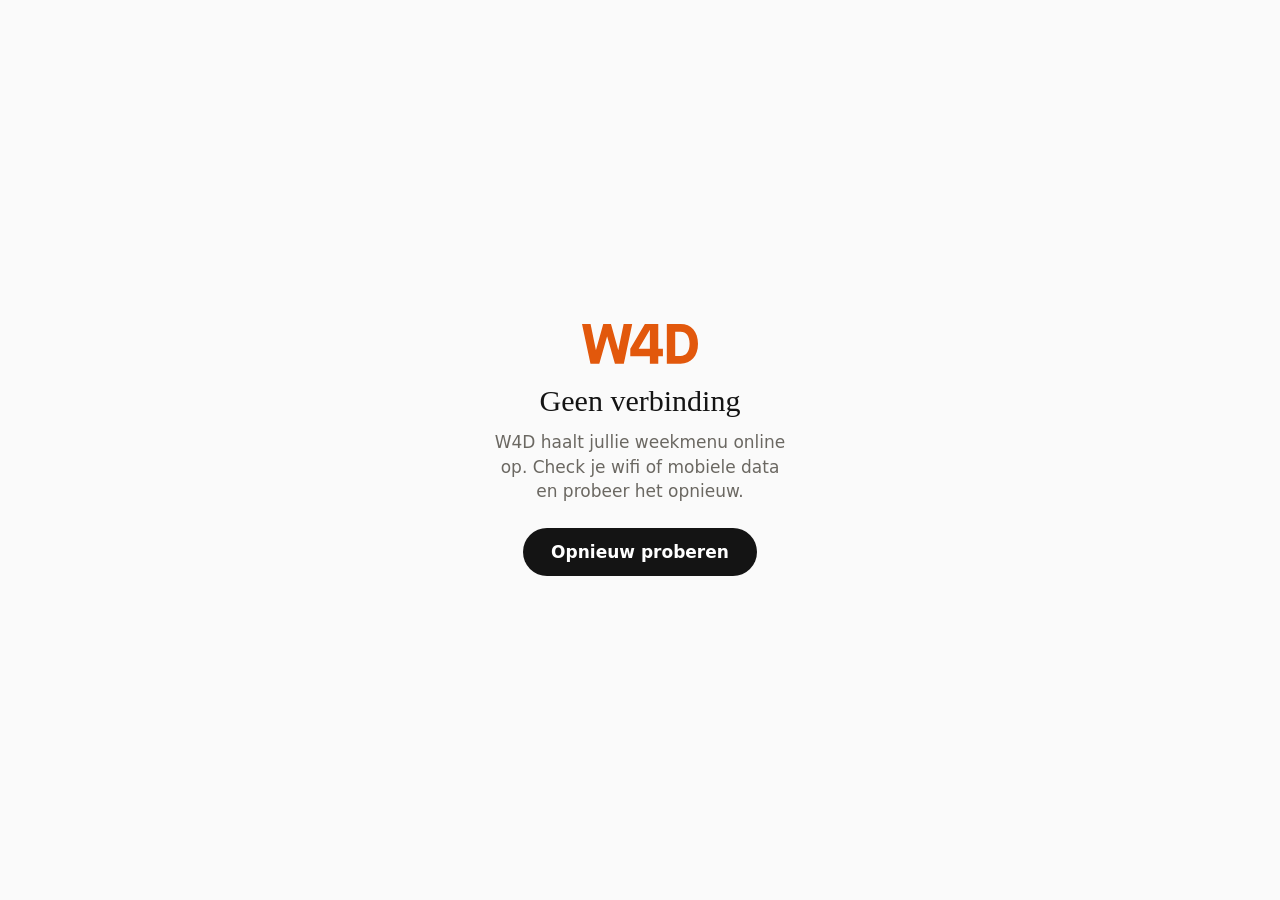
==== offline.html @ f98c5d89 "Publish Weekmenu W4D design (branch w4d, e496816)" ====
<!doctype html>
<html lang="nl">
<head>
<meta charset="utf-8" />
<meta name="viewport" content="width=device-width, initial-scale=1, viewport-fit=cover" />
<title>W4D</title>
<style>
  html, body { margin: 0; height: 100%; background: #fafafa; color: #141414; font: 17px/1.45 -apple-system, system-ui, sans-serif; }
  main { min-height: 100%; display: flex; flex-direction: column; align-items: center; justify-content: center; gap: 12px; padding: 32px; text-align: center; box-sizing: border-box; }
  h1 { font: 500 30px/1.15 Georgia, serif; margin: 8px 0 0; }
  p { color: #6b6862; margin: 0; max-width: 300px; }
  button { margin-top: 12px; height: 48px; padding: 0 28px; border: 0; border-radius: 24px; background: #141414; color: #fff; font: 600 17px -apple-system, system-ui, sans-serif; }
</style>
</head>
<body>
<main>
  <svg viewBox="0 0 147.39 50.4" width="116" fill="#e2580c" aria-label="W4D"><path d="M0,0h10.87l6.77,33.19h.14L27,0h9.79l9.22,33.19h.14L52.92,0h10.87l-10.66,50.4h-11.31L31.97,15.84h-.14l-9.86,34.56h-11.23L0,0Z"/><path d="M86.26,41.12h-24.91v-9.65L79.92,0h16.99v31.47h5.9v9.65h-5.9v9.29h-10.66v-9.29ZM86.26,31.47V7.49h-.14l-14.11,23.98h14.26Z"/><path d="M107.78,0h17.5c13.39,0,22.11,9.58,22.11,25.2s-8.78,25.2-22.18,25.2h-17.43V0ZM125.21,40.61c7.2,0,11.52-5.33,11.52-15.41s-4.32-15.41-11.52-15.41h-6.77v30.82h6.77Z"/></svg>
  <h1>Geen verbinding</h1>
  <p>W4D haalt jullie weekmenu online op. Check je wifi of mobiele data en probeer het opnieuw.</p>
  <button onclick="location.href='https://joostkrijnen.github.io/weekmenu/'">Opnieuw proberen</button>
</main>
</body>
</html>
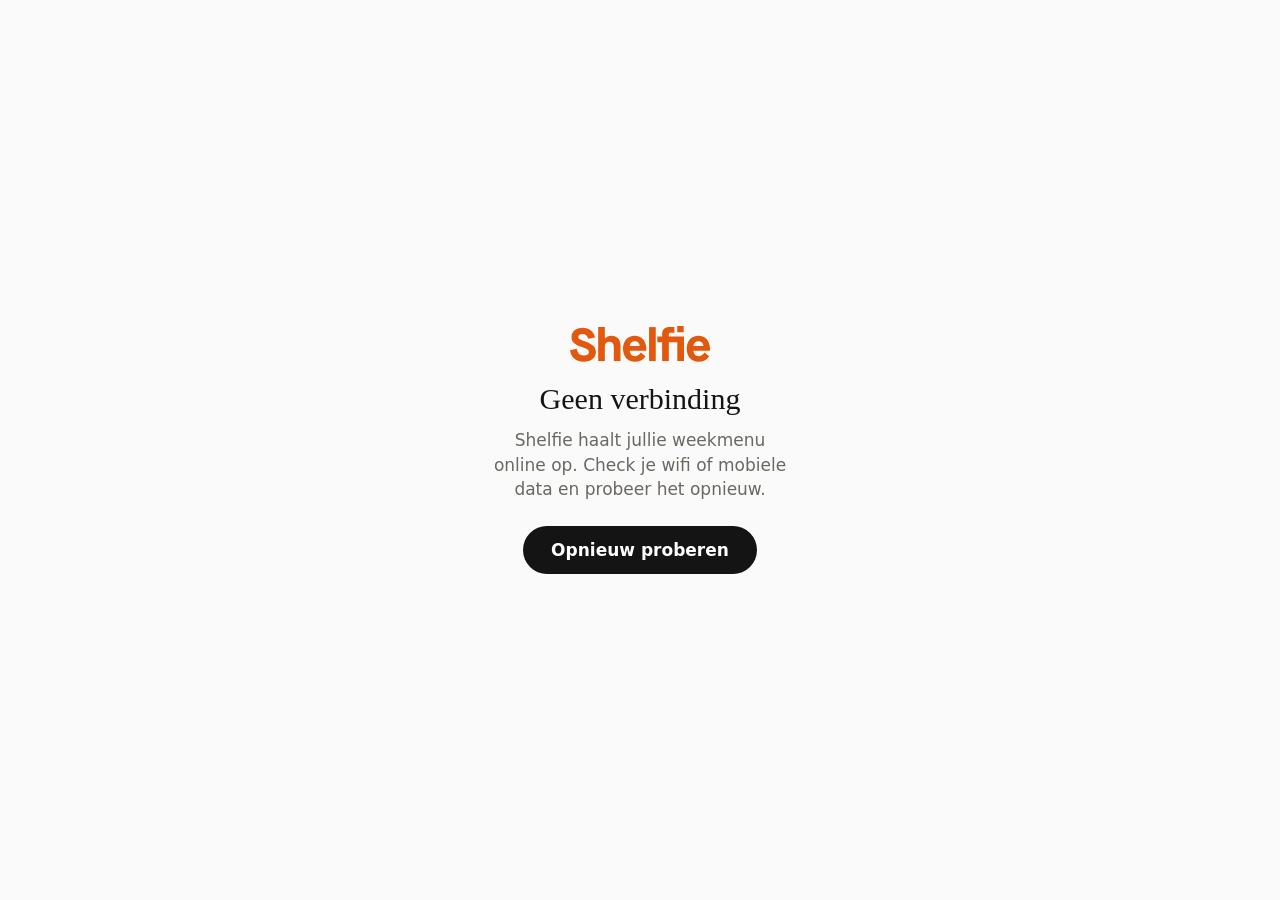
==== commit acd2e346: "Publish Weekmenu Shelfie rename + intro (branch w4d, aca6bfa)" ====
--- a/offline.html
+++ b/offline.html
@@ -3,7 +3,7 @@
 <head>
 <meta charset="utf-8" />
 <meta name="viewport" content="width=device-width, initial-scale=1, viewport-fit=cover" />
-<title>W4D</title>
+<title>Shelfie</title>
 <style>
   html, body { margin: 0; height: 100%; background: #fafafa; color: #141414; font: 17px/1.45 -apple-system, system-ui, sans-serif; }
   main { min-height: 100%; display: flex; flex-direction: column; align-items: center; justify-content: center; gap: 12px; padding: 32px; text-align: center; box-sizing: border-box; }
@@ -14,10 +14,11 @@
 </head>
 <body>
 <main>
-  <svg viewBox="0 0 147.39 50.4" width="116" fill="#e2580c" aria-label="W4D"><path d="M0,0h10.87l6.77,33.19h.14L27,0h9.79l9.22,33.19h.14L52.92,0h10.87l-10.66,50.4h-11.31L31.97,15.84h-.14l-9.86,34.56h-11.23L0,0Z"/><path d="M86.26,41.12h-24.91v-9.65L79.92,0h16.99v31.47h5.9v9.65h-5.9v9.29h-10.66v-9.29ZM86.26,31.47V7.49h-.14l-14.11,23.98h14.26Z"/><path d="M107.78,0h17.5c13.39,0,22.11,9.58,22.11,25.2s-8.78,25.2-22.18,25.2h-17.43V0ZM125.21,40.61c7.2,0,11.52-5.33,11.52-15.41s-4.32-15.41-11.52-15.41h-6.77v30.82h6.77Z"/></svg>
+  <svg viewBox="0 0 192 49" width="140" fill="#e2580c" aria-label="Shelfie"><path d="M9.28602 31.3555C10.5046 37.9839 13.1285 40.5325 19.0879 40.5325C23.5086 40.5325 26.008 38.9396 26.008 36.1343C26.008 33.0104 23.891 31.4794 16.4017 28.9308C11.2162 27.2139 7.49819 25.3024 5.319 23.1962C3.13981 21.0901 2.05467 18.3555 2.05467 15.1078C2.04577 7.64757 8.3254 2.48828 17.2289 2.48828C26.1325 2.48828 32.8569 7.78032 34.2622 15.6122L25.0385 17.5856C23.8199 13.0635 21.3205 10.9573 17.2289 10.9573C13.7067 10.9573 11.4029 12.5502 11.4029 15.037C11.4029 17.329 13.3242 18.6033 19.9863 20.8334C25.5543 22.7449 29.5303 24.8511 31.8962 27.2051C34.2622 29.5591 35.4808 32.4971 35.4808 36.1255C35.4808 43.8334 28.7564 49.0016 18.9545 49.0016C8.25424 49.0016 1.60104 43.5237 0 33.329L9.28602 31.3555Z"/><path d="M38.6206 1.53125H47.7821V17.2746H47.9066C49.7656 14.7879 53.1545 13.3277 56.8102 13.3277C64.1127 13.3277 69.236 18.4251 69.236 25.8144V48.0534H60.0745V28.0445C60.0745 24.0268 57.8331 21.7348 53.9283 21.7348C50.0236 21.7348 47.7821 24.1596 47.7821 28.0445V48.0534H38.6206V1.53125Z"/><path d="M88.6974 13.3203C98.1079 13.3203 104.646 20.5239 104.646 31.161V33.8336H81.9108C82.1687 38.6123 84.7304 41.3557 88.8931 41.3557C92.2197 41.3557 94.7191 39.8247 97.0939 36.3203L103.56 41.3557C100.296 46.4531 95.3595 49.0017 88.8931 49.0017C79.3491 49.0017 72.687 41.7982 72.687 31.161C72.687 20.5239 79.3491 13.3203 88.6974 13.3203ZM95.742 27.4C95.4217 23.3203 92.9223 20.9663 88.7597 20.9663C84.9794 20.9663 82.231 23.515 81.9108 27.4H95.742Z"/><path d="M108.426 1.53125H117.587V48.0445H108.426V1.53125Z"/><path d="M156.324 48.0443H147.162V22.3009H135.51V48.0443H126.349V22.3009H119.749V14.2743H126.349V10.8319C126.349 4.77876 130.129 1.27434 136.791 1.27434H143.195V9.36283H138.01C136.346 9.36283 135.51 10.1327 135.51 11.7257V14.2743H156.324V48.0443ZM155.879 8.40708H147.109V0H155.879V8.40708Z"/><path d="M176.052 13.3203C185.462 13.3203 192 20.5239 192 31.161V33.8336H169.265C169.523 38.6123 172.085 41.3557 176.248 41.3557C179.574 41.3557 182.074 39.8247 184.448 36.3203L190.915 41.3557C187.651 46.4531 182.714 49.0017 176.248 49.0017C166.704 49.0017 160.042 41.7982 160.042 31.161C160.042 20.5239 166.704 13.3203 176.052 13.3203ZM183.096 27.4C182.776 23.3203 180.277 20.9663 176.114 20.9663C172.334 20.9663 169.585 23.515 169.265 27.4H183.096Z"/></svg>
   <h1>Geen verbinding</h1>
-  <p>W4D haalt jullie weekmenu online op. Check je wifi of mobiele data en probeer het opnieuw.</p>
+  <p>Shelfie haalt jullie weekmenu online op. Check je wifi of mobiele data en probeer het opnieuw.</p>
   <button onclick="location.href='https://joostkrijnen.github.io/weekmenu/'">Opnieuw proberen</button>
 </main>
+<script>try { window.Capacitor.Plugins.SplashScreen.hide() } catch (e) {}</script>
 </body>
 </html>
